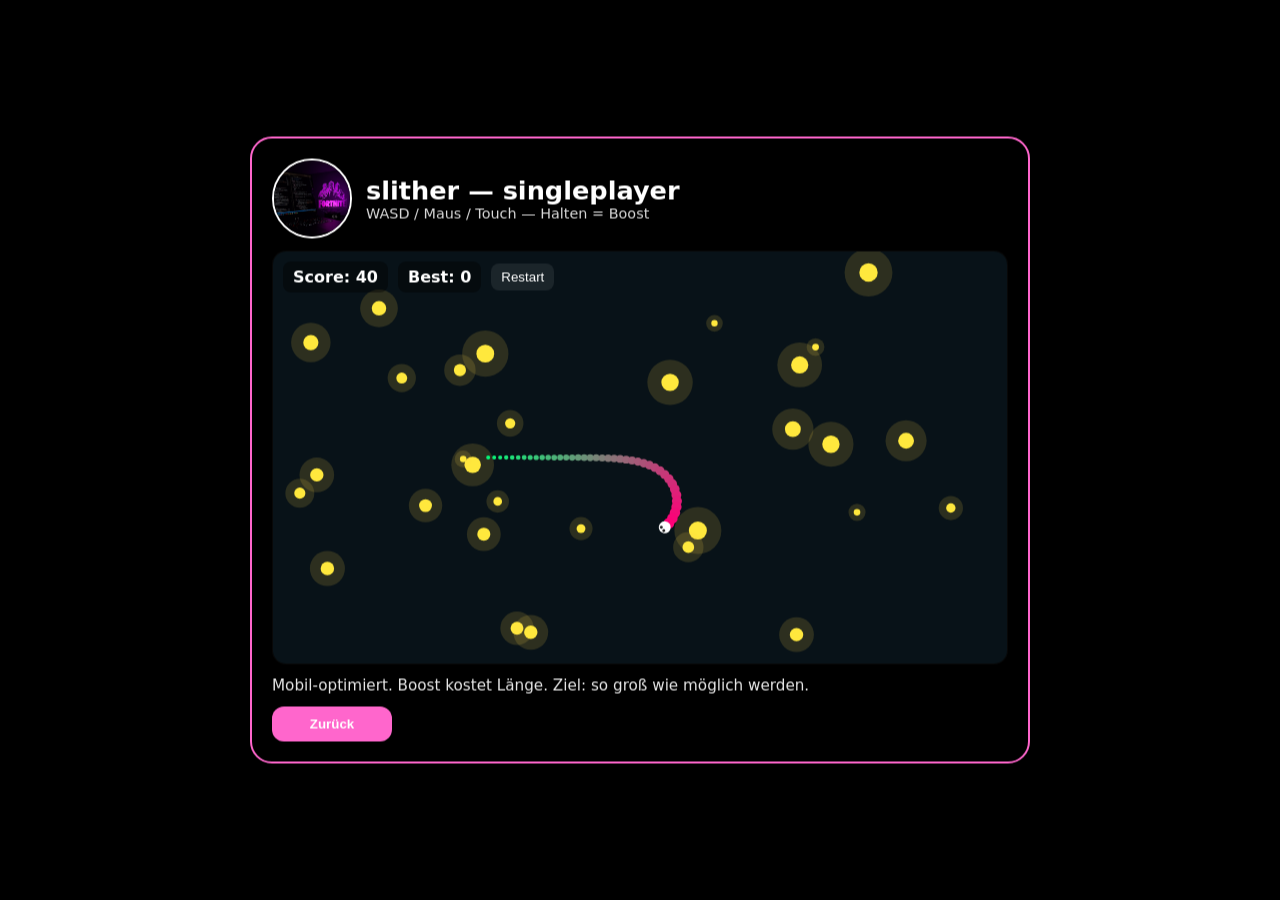
==== index.html @ e1069ec0 "x" ====
<!doctype html>
<html lang="de">
<head>
  <meta charset="utf-8" />
  <meta name="viewport" content="width=device-width,initial-scale=1" />
  <title>moritz.gg — Playground</title>
  <link rel="stylesheet" href="game.css">
</head>
<body>
  <!-- Hintergrundvideo (nutze deine Assets) -->
  <video autoplay muted loop id="bg-video" class="bg-video">
    <source src="Assets/mecoding.mp4" type="video/mp4">
  </video>

  <!-- Einzige Karte in der Mitte -->
  <div class="card game-card" role="main" aria-label="Game card">
    <div class="card-header">
      <img src="Assets/medeving.jpg" class="profile-pic" alt="moritz">
      <div class="header-info">
        <h1 class="underline-animate">slither — singleplayer</h1>
        <div class="sub">WASD / Maus / Touch — Halten = Boost</div>
      </div>
    </div>

    <div class="canvas-wrap">
      <canvas id="game-canvas"></canvas>
      <div id="hud">
        <div id="score">Score: 0</div>
        <div id="best">Best: 0</div>
        <button id="restart" class="small-btn">Restart</button>
      </div>
    </div>

    <p class="card-text small">
      Mobil-optimiert. Boost kostet Länge. Ziel: so groß wie möglich werden.
    </p>
    <button id="back" class="card-play-btn small">Zurück</button>
  </div>

  <script src="game.js"></script>
</body>
</html>
---- game.css ----
/* game.css - minimal, basiert auf deinem Stil */
@font-face {
  font-family: 'Burbank';
  src: url('Assets/burbankbigcondensed_black.otf') format('opentype');
}

* { box-sizing: border-box; }
html,body { height:100%; margin:0; font-family: 'Burbank', system-ui, sans-serif; background:#000; color:#fff; overflow:hidden; }

.bg-video {
  position:fixed; inset:0; width:100%; height:100%; object-fit:cover; z-index:-2; filter:brightness(.6);
}

/* Card (single) */
.game-card {
  position: absolute;
  top:50%; left:50%;
  transform: translate(-50%,-50%);
  width: min(95vw, 780px);
  border-radius: 22px;
  padding: 20px;
  background: rgba(0,0,0,0.45);
  border: 2px solid #ff66cc;
  backdrop-filter: blur(18px);
  display:flex; flex-direction:column; gap:12px;
  box-shadow: 0 10px 40px rgba(0,0,0,0.6);
}

/* header */
.card-header { display:flex; gap:14px; align-items:center; }
.profile-pic { width:80px; height:80px; border-radius:50%; object-fit:cover; border:2px solid; }
.header-info h1 { margin:0; font-size:1.6rem; color:inherit; }
.header-info .sub { font-size:0.9rem; opacity:0.85; }

/* canvas wrapper */
.canvas-wrap {
  position:relative;
  width:100%;
  aspect-ratio: 16 / 9;
  border-radius:14px;
  overflow:hidden;
  display:flex; align-items:center; justify-content:center;
  background: linear-gradient(180deg, rgba(0,0,0,0.25), rgba(0,0,0,0.45));
  border: 1px solid rgba(255,255,255,0.03);
}

canvas { width:100%; height:100%; display:block; touch-action:none; }

#hud {
  position:absolute; top:10px; left:10px; display:flex; gap:10px; align-items:center; z-index:5;
}
#score, #best { background: rgba(0,0,0,0.4); padding:6px 10px; border-radius:8px; font-weight:700; }
.small-btn { background: rgba(255,255,255,0.08); color:#fff; border:none; padding:6px 10px; border-radius:8px; cursor:pointer; }

/* footer controls */
.card-text { margin:0; font-size:0.95rem; opacity:0.9; }
.card-play-btn.small { width:120px; padding:10px; border-radius:12px; background:#ff66cc; border:none; color:#fff; font-weight:800; cursor:pointer; }

/* responsive adjust */
@media (max-width:600px) {
  .game-card { width:94vw; padding:14px; border-radius:16px; }
  .profile-pic { width:64px; height:64px; }
  .header-info h1 { font-size:1.2rem; }
}
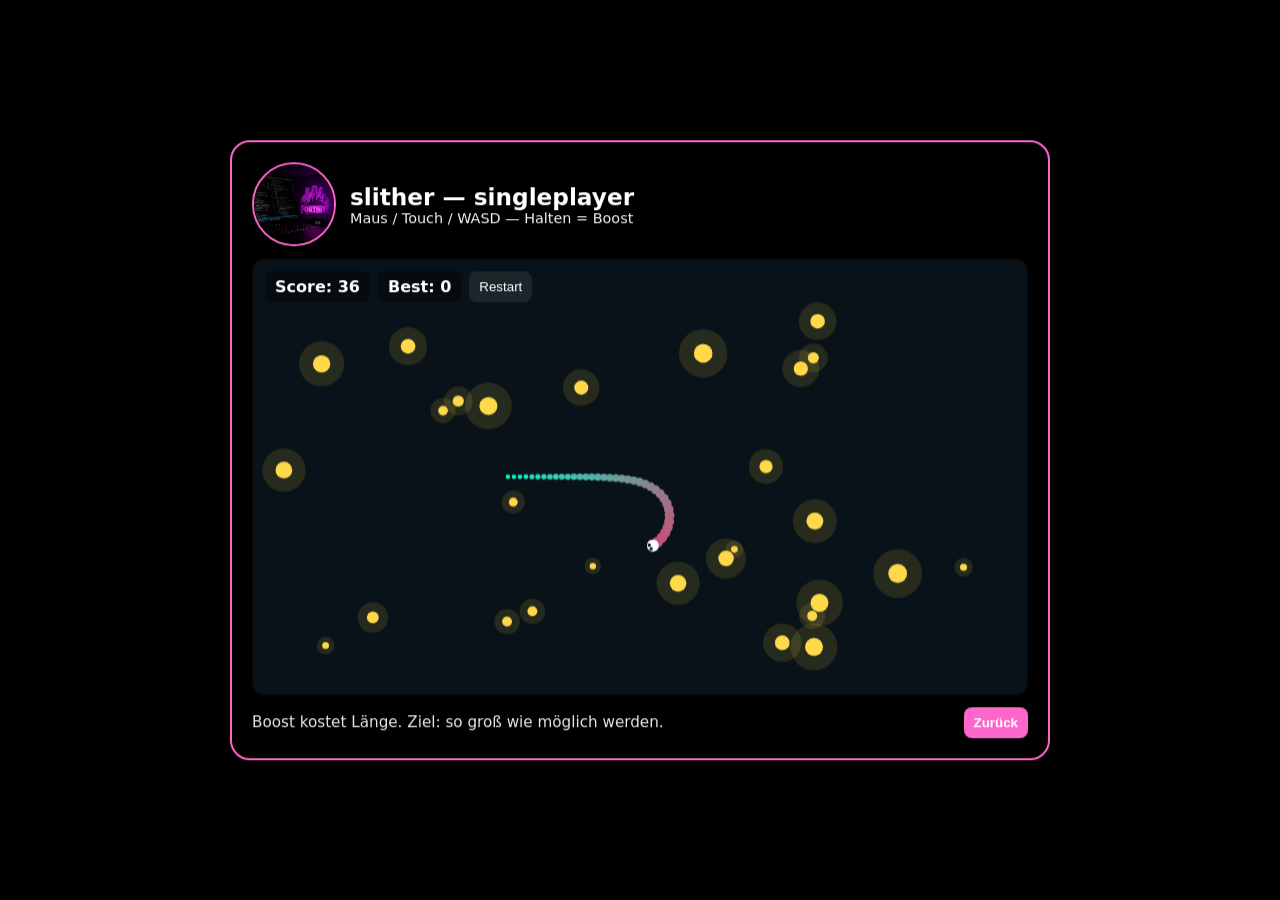
==== commit 22828356: "x" ====
--- a/index.html
+++ b/index.html
@@ -3,39 +3,43 @@
 <head>
   <meta charset="utf-8" />
   <meta name="viewport" content="width=device-width,initial-scale=1" />
-  <title>moritz.gg — Playground</title>
+  <title>moritz.gg — Game</title>
   <link rel="stylesheet" href="game.css">
 </head>
 <body>
-  <!-- Hintergrundvideo (nutze deine Assets) -->
-  <video autoplay muted loop id="bg-video" class="bg-video">
+  <!-- Hintergrundvideo (hinter allem) -->
+  <video id="bg-video" autoplay muted loop playsinline>
     <source src="Assets/mecoding.mp4" type="video/mp4">
   </video>
 
-  <!-- Einzige Karte in der Mitte -->
-  <div class="card game-card" role="main" aria-label="Game card">
-    <div class="card-header">
+  <!-- Zentrierte Card mit Blur — eine Karte -->
+  <main class="card game-card" role="main" aria-label="Game card">
+    <header class="card-header">
       <img src="Assets/medeving.jpg" class="profile-pic" alt="moritz">
       <div class="header-info">
-        <h1 class="underline-animate">slither — singleplayer</h1>
-        <div class="sub">WASD / Maus / Touch — Halten = Boost</div>
+        <h1 class="title">slither — singleplayer</h1>
+        <div class="sub">Maus / Touch / WASD — Halten = Boost</div>
+      </div>
+    </header>
+
+    <div class="canvas-wrap" id="canvas-wrap">
+      <!-- Canvas füllt nur die Card-Area, transparente Hintergründe, Video sichtbar -->
+      <canvas id="game-canvas" tabindex="0" aria-label="Spielbereich"></canvas>
+
+      <div id="hud">
+        <div id="score">Score: 0</div>
+        <div id="best">Best: 0</div>
+        <button id="restart" class="btn">Restart</button>
       </div>
     </div>
 
-    <div class="canvas-wrap">
-      <canvas id="game-canvas"></canvas>
-      <div id="hud">
-        <div id="score">Score: 0</div>
-        <div id="best">Best: 0</div>
-        <button id="restart" class="small-btn">Restart</button>
+    <footer class="card-footer">
+      <p class="info">Boost kostet Länge. Ziel: so groß wie möglich werden.</p>
+      <div>
+        <button id="back" class="btn primary">Zurück</button>
       </div>
-    </div>
-
-    <p class="card-text small">
-      Mobil-optimiert. Boost kostet Länge. Ziel: so groß wie möglich werden.
-    </p>
-    <button id="back" class="card-play-btn small">Zurück</button>
-  </div>
+    </footer>
+  </main>
 
   <script src="game.js"></script>
 </body>
--- a/game.css
+++ b/game.css
@@ -1,64 +1,79 @@
-/* game.css - minimal, basiert auf deinem Stil */
-@font-face {
-  font-family: 'Burbank';
-  src: url('Assets/burbankbigcondensed_black.otf') format('opentype');
+/* game.css - card + canvas inside card, video behind */
+:root{
+  --card-color:#ff66cc;
+  --glass: rgba(0,0,0,0.42);
+  --radius:20px;
+  --pad:20px;
+  --font: system-ui, "Burbank", sans-serif;
 }
 
-* { box-sizing: border-box; }
-html,body { height:100%; margin:0; font-family: 'Burbank', system-ui, sans-serif; background:#000; color:#fff; overflow:hidden; }
+*{box-sizing:border-box}
+html,body{height:100%;margin:0;font-family:var(--font);color:#fff;overflow:hidden;background:#000}
 
-.bg-video {
-  position:fixed; inset:0; width:100%; height:100%; object-fit:cover; z-index:-2; filter:brightness(.6);
+/* background video behind everything */
+#bg-video{
+  position:fixed;inset:0;width:100%;height:100%;object-fit:cover;z-index:-2;
+  filter:brightness(.6) saturate(.95);
 }
 
-/* Card (single) */
-.game-card {
-  position: absolute;
-  top:50%; left:50%;
-  transform: translate(-50%,-50%);
-  width: min(95vw, 780px);
-  border-radius: 22px;
-  padding: 20px;
-  background: rgba(0,0,0,0.45);
-  border: 2px solid #ff66cc;
-  backdrop-filter: blur(18px);
+/* centered card (single) */
+.game-card{
+  position:absolute;
+  left:50%; top:50%;
+  transform:translate(-50%,-50%);
+  width:min(96vw,820px);
+  padding:var(--pad);
+  border-radius:var(--radius);
+  background: linear-gradient(180deg, rgba(0,0,0,0.28), rgba(0,0,0,0.36));
+  border: 2px solid var(--card-color);
+  backdrop-filter: blur(14px);
   display:flex; flex-direction:column; gap:12px;
-  box-shadow: 0 10px 40px rgba(0,0,0,0.6);
+  z-index:2;
+  box-shadow: 0 20px 60px rgba(0,0,0,0.55);
 }
 
 /* header */
-.card-header { display:flex; gap:14px; align-items:center; }
-.profile-pic { width:80px; height:80px; border-radius:50%; object-fit:cover; border:2px solid; }
-.header-info h1 { margin:0; font-size:1.6rem; color:inherit; }
-.header-info .sub { font-size:0.9rem; opacity:0.85; }
+.card-header{display:flex;gap:14px;align-items:center}
+.profile-pic{width:84px;height:84px;border-radius:50%;object-fit:cover;border:2px solid var(--card-color)}
+.title{margin:0;font-size:1.45rem}
+.sub{font-size:.9rem;opacity:.95}
 
-/* canvas wrapper */
-.canvas-wrap {
+/* canvas wrapper: aspect ratio like your card, canvas fills it */
+.canvas-wrap{
   position:relative;
   width:100%;
   aspect-ratio: 16 / 9;
-  border-radius:14px;
+  border-radius:12px;
   overflow:hidden;
+  background: rgba(0,0,0,0.12); /* slightly darker so canvas content is visible */
   display:flex; align-items:center; justify-content:center;
-  background: linear-gradient(180deg, rgba(0,0,0,0.25), rgba(0,0,0,0.45));
   border: 1px solid rgba(255,255,255,0.03);
 }
 
-canvas { width:100%; height:100%; display:block; touch-action:none; }
+/* canvas fills the wrapper exactly and is transparent so video shows behind */
+#game-canvas{
+  width:100%;
+  height:100%;
+  display:block;
+  background:transparent;
+  touch-action:none;
+  z-index:1;
+}
 
-#hud {
-  position:absolute; top:10px; left:10px; display:flex; gap:10px; align-items:center; z-index:5;
+/* HUD inside wrapper */
+#hud{position:absolute;left:12px;top:12px;display:flex;gap:8px;align-items:center;z-index:6}
+#score,#best{background:rgba(0,0,0,0.38);padding:6px 10px;border-radius:8px;font-weight:700}
+.btn{background:rgba(255,255,255,0.08);color:#fff;border:none;padding:8px 10px;border-radius:8px;cursor:pointer}
+.btn.primary{background:var(--card-color);font-weight:800}
+
+/* footer */
+.card-footer{display:flex;justify-content:space-between;align-items:center}
+.info{margin:0;opacity:.9;font-size:.95rem}
+
+/* responsive */
+@media (max-width:600px){
+  .profile-pic{width:64px;height:64px}
+  .title{font-size:1.05rem}
+  .game-card{width:95vw;padding:14px;border-radius:14px}
+  #hud{left:8px;top:8px}
 }
-#score, #best { background: rgba(0,0,0,0.4); padding:6px 10px; border-radius:8px; font-weight:700; }
-.small-btn { background: rgba(255,255,255,0.08); color:#fff; border:none; padding:6px 10px; border-radius:8px; cursor:pointer; }
-
-/* footer controls */
-.card-text { margin:0; font-size:0.95rem; opacity:0.9; }
-.card-play-btn.small { width:120px; padding:10px; border-radius:12px; background:#ff66cc; border:none; color:#fff; font-weight:800; cursor:pointer; }
-
-/* responsive adjust */
-@media (max-width:600px) {
-  .game-card { width:94vw; padding:14px; border-radius:16px; }
-  .profile-pic { width:64px; height:64px; }
-  .header-info h1 { font-size:1.2rem; }
-}
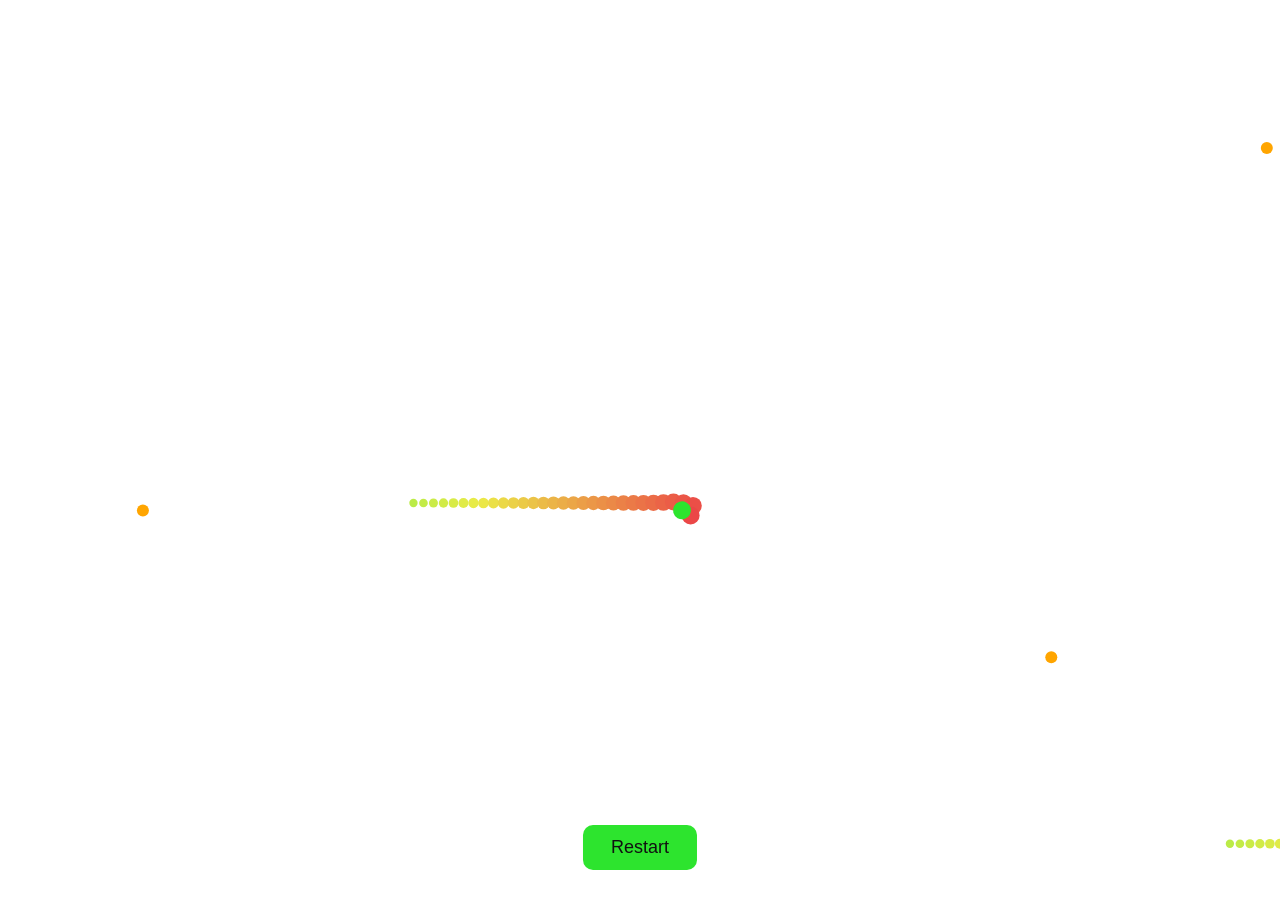
==== commit 89d9ca12: "x" ====
--- a/index.html
+++ b/index.html
@@ -1,46 +1,22 @@
-<!doctype html>
+<!DOCTYPE html>
 <html lang="de">
 <head>
-  <meta charset="utf-8" />
-  <meta name="viewport" content="width=device-width,initial-scale=1" />
-  <title>moritz.gg — Game</title>
-  <link rel="stylesheet" href="game.css">
+    <meta charset="UTF-8">
+    <meta name="viewport" content="width=device-width, initial-scale=1.0">
+    <title>Slither Clone</title>
+    <link rel="stylesheet" href="style.css">
 </head>
 <body>
-  <!-- Hintergrundvideo (hinter allem) -->
-  <video id="bg-video" autoplay muted loop playsinline>
-    <source src="Assets/mecoding.mp4" type="video/mp4">
-  </video>
+    <video autoplay muted loop id="bg-video">
+        <source src="deinvideo.mp4" type="video/mp4">
+    </video>
 
-  <!-- Zentrierte Card mit Blur — eine Karte -->
-  <main class="card game-card" role="main" aria-label="Game card">
-    <header class="card-header">
-      <img src="Assets/medeving.jpg" class="profile-pic" alt="moritz">
-      <div class="header-info">
-        <h1 class="title">slither — singleplayer</h1>
-        <div class="sub">Maus / Touch / WASD — Halten = Boost</div>
-      </div>
-    </header>
-
-    <div class="canvas-wrap" id="canvas-wrap">
-      <!-- Canvas füllt nur die Card-Area, transparente Hintergründe, Video sichtbar -->
-      <canvas id="game-canvas" tabindex="0" aria-label="Spielbereich"></canvas>
-
-      <div id="hud">
-        <div id="score">Score: 0</div>
-        <div id="best">Best: 0</div>
-        <button id="restart" class="btn">Restart</button>
-      </div>
+    <div class="canvas-wrap">
+        <canvas id="gameCanvas"></canvas>
     </div>
 
-    <footer class="card-footer">
-      <p class="info">Boost kostet Länge. Ziel: so groß wie möglich werden.</p>
-      <div>
-        <button id="back" class="btn primary">Zurück</button>
-      </div>
-    </footer>
-  </main>
+    <button id="restart" class="btn primary">Restart</button>
 
-  <script src="game.js"></script>
+    <script src="script.js"></script>
 </body>
 </html>
--- a/style.css
+++ b/style.css
@@ -0,0 +1,59 @@
+* {
+  margin: 0;
+  padding: 0;
+  box-sizing: border-box;
+}
+
+body, html {
+  width: 100%;
+  height: 100%;
+  overflow: hidden;
+  font-family: sans-serif;
+}
+
+#bg-video {
+  position: fixed;
+  top: 0;
+  left: 0;
+  width: 100%;
+  height: 100%;
+  object-fit: cover;
+  filter: blur(8px) brightness(0.5);
+  z-index: 0;
+}
+
+.canvas-wrap {
+  position: fixed;
+  top: 0;
+  left: 0;
+  width: 100%;
+  height: 100%;
+  z-index: 1;
+}
+
+#gameCanvas {
+  width: 100%;
+  height: 100%;
+  display: block;
+  background: transparent;
+}
+
+#restart {
+  position: fixed;
+  bottom: 30px;
+  left: 50%;
+  transform: translateX(-50%);
+  padding: 12px 28px;
+  background: #2de42e;
+  color: #111;
+  border: none;
+  border-radius: 10px;
+  font-size: 18px;
+  cursor: pointer;
+  z-index: 10;
+  pointer-events: auto;
+}
+
+#restart:active {
+  transform: translateX(-50%) scale(0.95);
+}
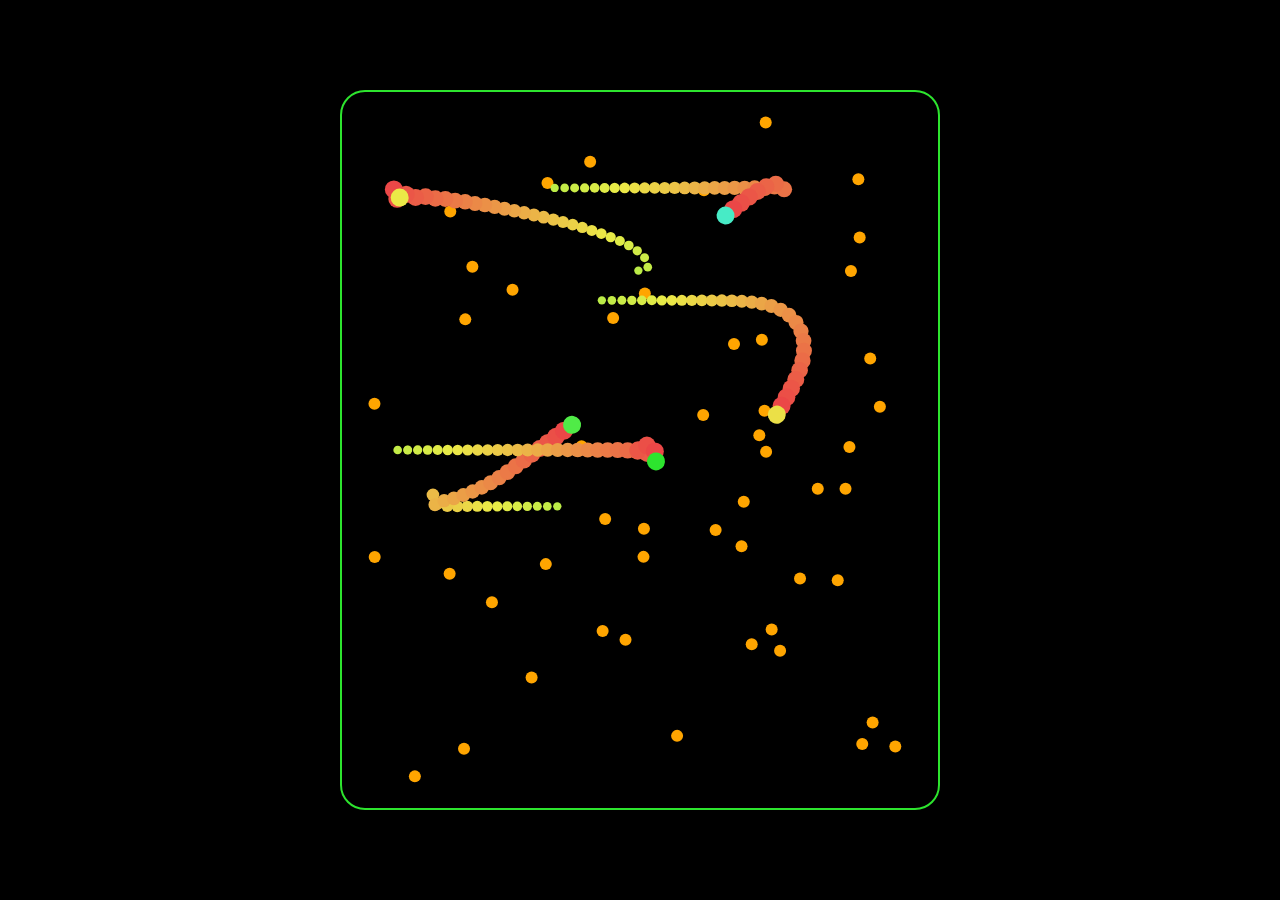
==== commit 43b8ba25: "x" ====
--- a/index.html
+++ b/index.html
@@ -1,22 +1,24 @@
 <!DOCTYPE html>
 <html lang="de">
 <head>
-    <meta charset="UTF-8">
-    <meta name="viewport" content="width=device-width, initial-scale=1.0">
-    <title>Slither Clone</title>
-    <link rel="stylesheet" href="style.css">
+<meta charset="UTF-8">
+<meta name="viewport" content="width=device-width, initial-scale=1.0">
+<title>Slither Karte</title>
+<link rel="stylesheet" href="style.css">
 </head>
 <body>
-    <video autoplay muted loop id="bg-video">
-        <source src="deinvideo.mp4" type="video/mp4">
-    </video>
 
-    <div class="canvas-wrap">
-        <canvas id="gameCanvas"></canvas>
-    </div>
+<!-- Hintergrundvideo -->
+<video autoplay muted loop id="bg-video" class="bg-video">
+  <source src="Assets/mecoding.mp4" type="video/mp4">
+</video>
 
-    <button id="restart" class="btn primary">Restart</button>
+<!-- Karte -->
+<div class="card">
+  <canvas id="gameCanvas"></canvas>
+  <button id="restart" class="card-play-btn hidden">Restart</button>
+</div>
 
-    <script src="script.js"></script>
+<script src="script.js"></script>
 </body>
 </html>
--- a/style.css
+++ b/style.css
@@ -1,59 +1,66 @@
-* {
-  margin: 0;
-  padding: 0;
-  box-sizing: border-box;
+@font-face {
+  font-family: 'Burbank';
+  src: url('Assets/burbankbigcondensed_black.otf') format('opentype');
 }
 
 body, html {
+  margin: 0;
+  padding: 0;
   width: 100%;
   height: 100%;
   overflow: hidden;
-  font-family: sans-serif;
+  font-family: 'Burbank', sans-serif;
+  background: #000;
 }
 
-#bg-video {
+.bg-video {
   position: fixed;
-  top: 0;
-  left: 0;
-  width: 100%;
-  height: 100%;
+  top:0; left:0;
+  width:100%; height:100%;
   object-fit: cover;
-  filter: blur(8px) brightness(0.5);
-  z-index: 0;
+  z-index:-1;
 }
 
-.canvas-wrap {
-  position: fixed;
-  top: 0;
-  left: 0;
-  width: 100%;
-  height: 100%;
-  z-index: 1;
+.card {
+  position: absolute;
+  top: 50%;
+  left: 50%;
+  width: 90vw;
+  max-width: 600px;
+  height: 80vh;
+  transform: translate(-50%, -50%);
+  border-radius: 25px;
+  padding: 20px;
+  backdrop-filter: blur(20px);
+  background: rgba(0,0,0,0.5);
+  border: 2px solid #2de42e;
+  box-sizing: border-box;
+  display: flex;
+  flex-direction: column;
+  justify-content: center;
+  align-items: center;
 }
 
 #gameCanvas {
   width: 100%;
   height: 100%;
-  display: block;
+  border-radius: 20px;
   background: transparent;
 }
 
-#restart {
-  position: fixed;
-  bottom: 30px;
-  left: 50%;
-  transform: translateX(-50%);
-  padding: 12px 28px;
+.card-play-btn {
+  margin-top: 10px;
+  padding: 15px 0;
+  width: 50%;
+  border-radius: 15px;
   background: #2de42e;
-  color: #111;
   border: none;
-  border-radius: 10px;
-  font-size: 18px;
+  color: #fff;
+  font-family: 'Burbank', sans-serif;
+  font-size: 1.5rem;
+  font-weight: bold;
   cursor: pointer;
-  z-index: 10;
-  pointer-events: auto;
+  box-shadow: 0 0 20px #2de42e;
 }
 
-#restart:active {
-  transform: translateX(-50%) scale(0.95);
-}
+.card-play-btn.hidden { display: none; }
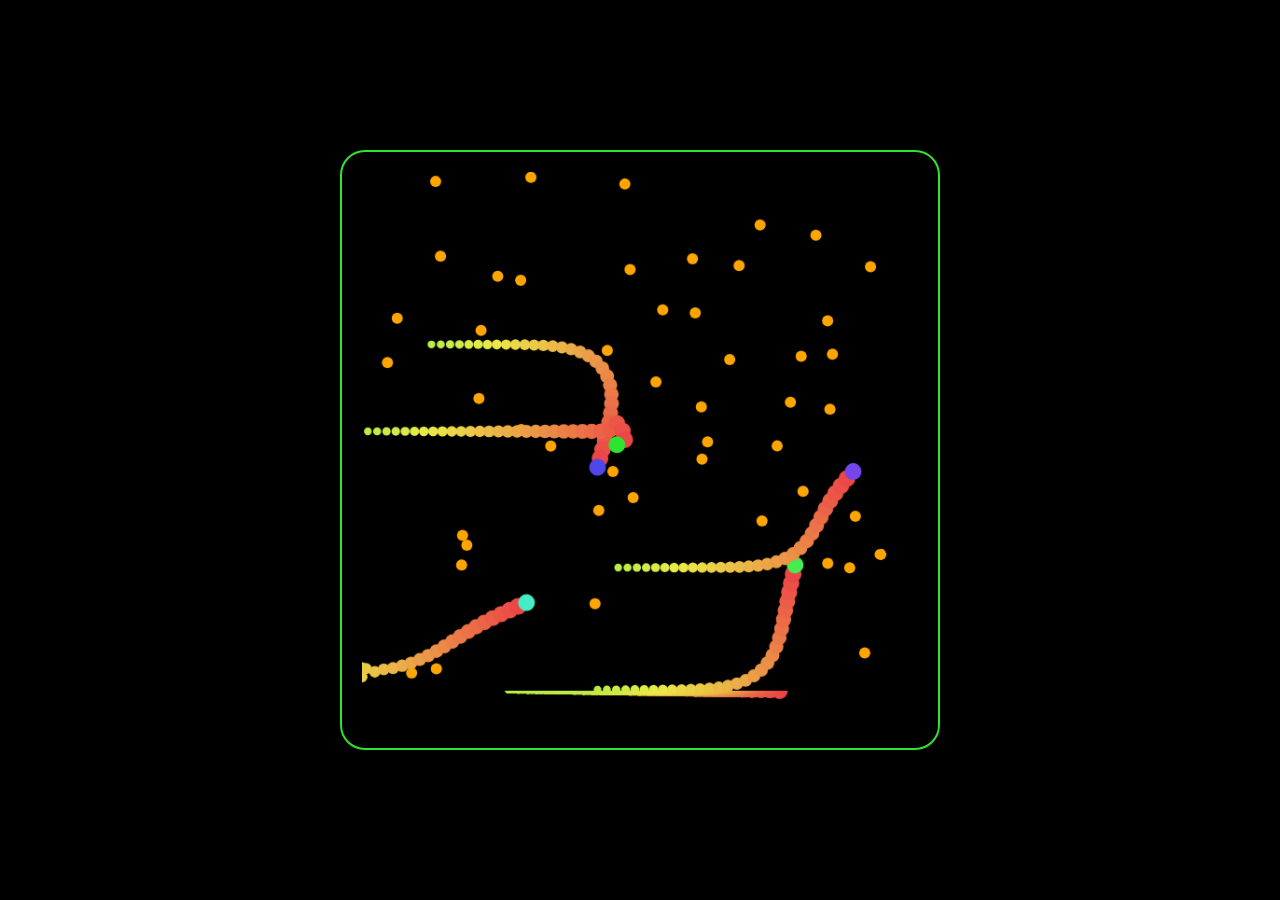
==== commit dfe9fd64: "x" ====
--- a/index.html
+++ b/index.html
@@ -3,7 +3,7 @@
 <head>
 <meta charset="UTF-8">
 <meta name="viewport" content="width=device-width, initial-scale=1.0">
-<title>Slither Karte</title>
+<title>Slither in Karte</title>
 <link rel="stylesheet" href="style.css">
 </head>
 <body>
@@ -19,6 +19,6 @@
   <button id="restart" class="card-play-btn hidden">Restart</button>
 </div>
 
+</body>
 <script src="script.js"></script>
-</body>
 </html>
--- a/style.css
+++ b/style.css
@@ -28,6 +28,7 @@
   width: 90vw;
   max-width: 600px;
   height: 80vh;
+  max-height: 600px;
   transform: translate(-50%, -50%);
   border-radius: 25px;
   padding: 20px;
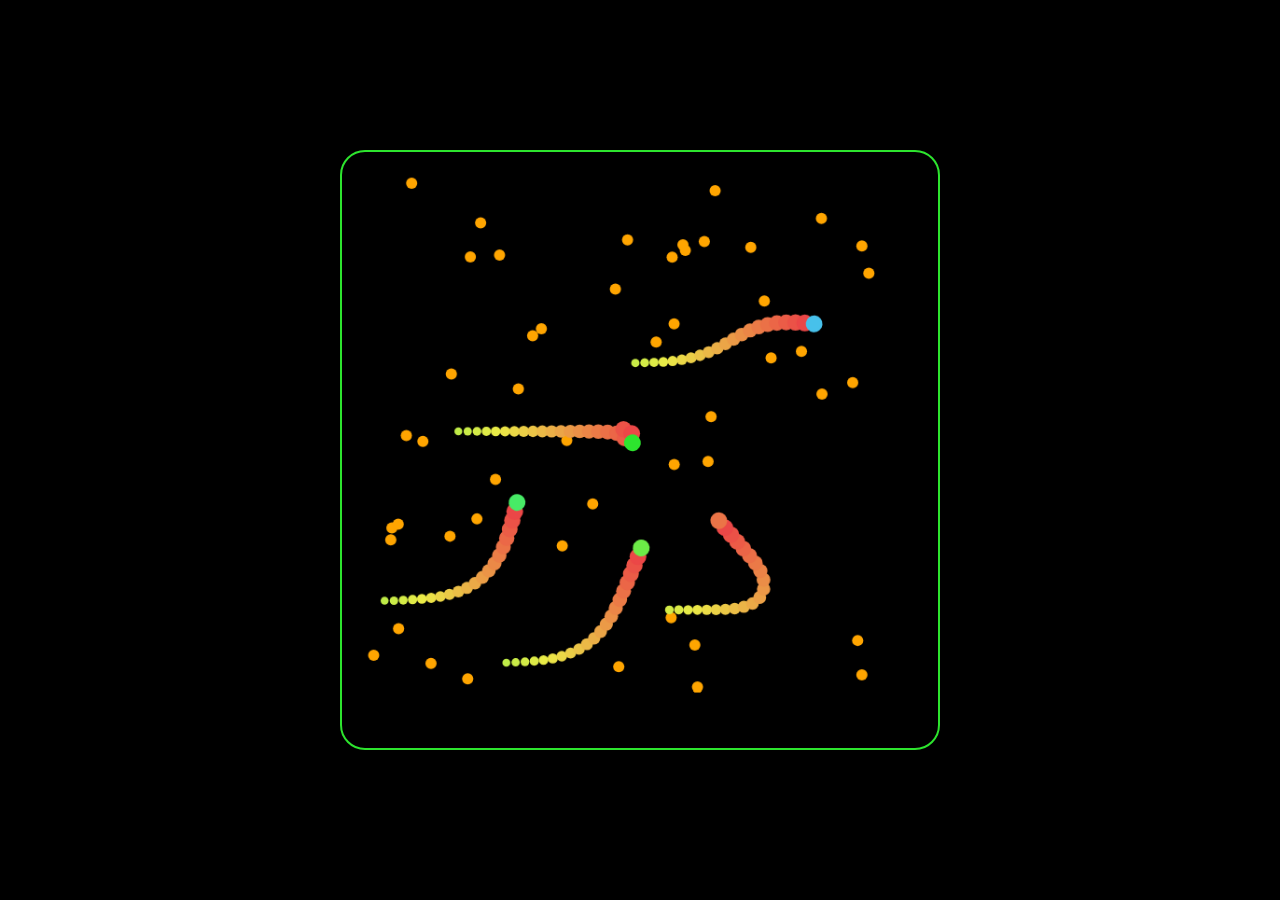
==== commit 155c3fbb: "x" ====
--- a/index.html
+++ b/index.html
@@ -8,17 +8,15 @@
 </head>
 <body>
 
-<!-- Hintergrundvideo -->
 <video autoplay muted loop id="bg-video" class="bg-video">
   <source src="Assets/mecoding.mp4" type="video/mp4">
 </video>
 
-<!-- Karte -->
 <div class="card">
   <canvas id="gameCanvas"></canvas>
   <button id="restart" class="card-play-btn hidden">Restart</button>
 </div>
 
+<script src="script.js"></script>
 </body>
-<script src="script.js"></script>
 </html>
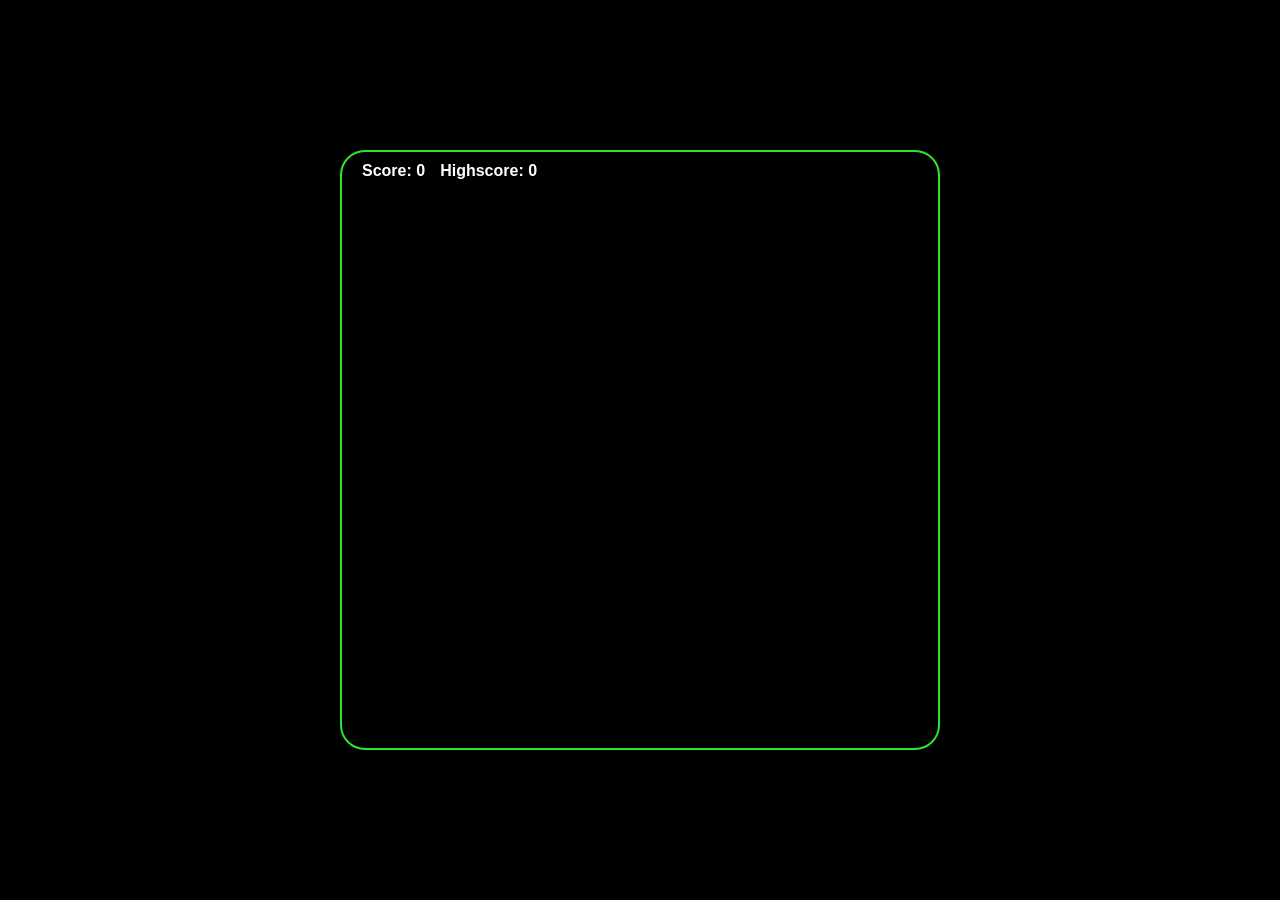
==== commit 5c1f747a: "x" ====
--- a/index.html
+++ b/index.html
@@ -14,6 +14,10 @@
 
 <div class="card">
   <canvas id="gameCanvas"></canvas>
+  <div id="scoreboard">
+    <span id="score">Score: 0</span>
+    <span id="highscore">Highscore: 0</span>
+  </div>
   <button id="restart" class="card-play-btn hidden">Restart</button>
 </div>
 
--- a/style.css
+++ b/style.css
@@ -49,6 +49,18 @@
   background: transparent;
 }
 
+#scoreboard {
+  position: absolute;
+  top: 10px;
+  left: 20px;
+  color: #fff;
+  font-size: 1rem;
+  display: flex;
+  gap: 15px;
+  font-weight: bold;
+  text-shadow: 0 0 5px #000;
+}
+
 .card-play-btn {
   margin-top: 10px;
   padding: 15px 0;
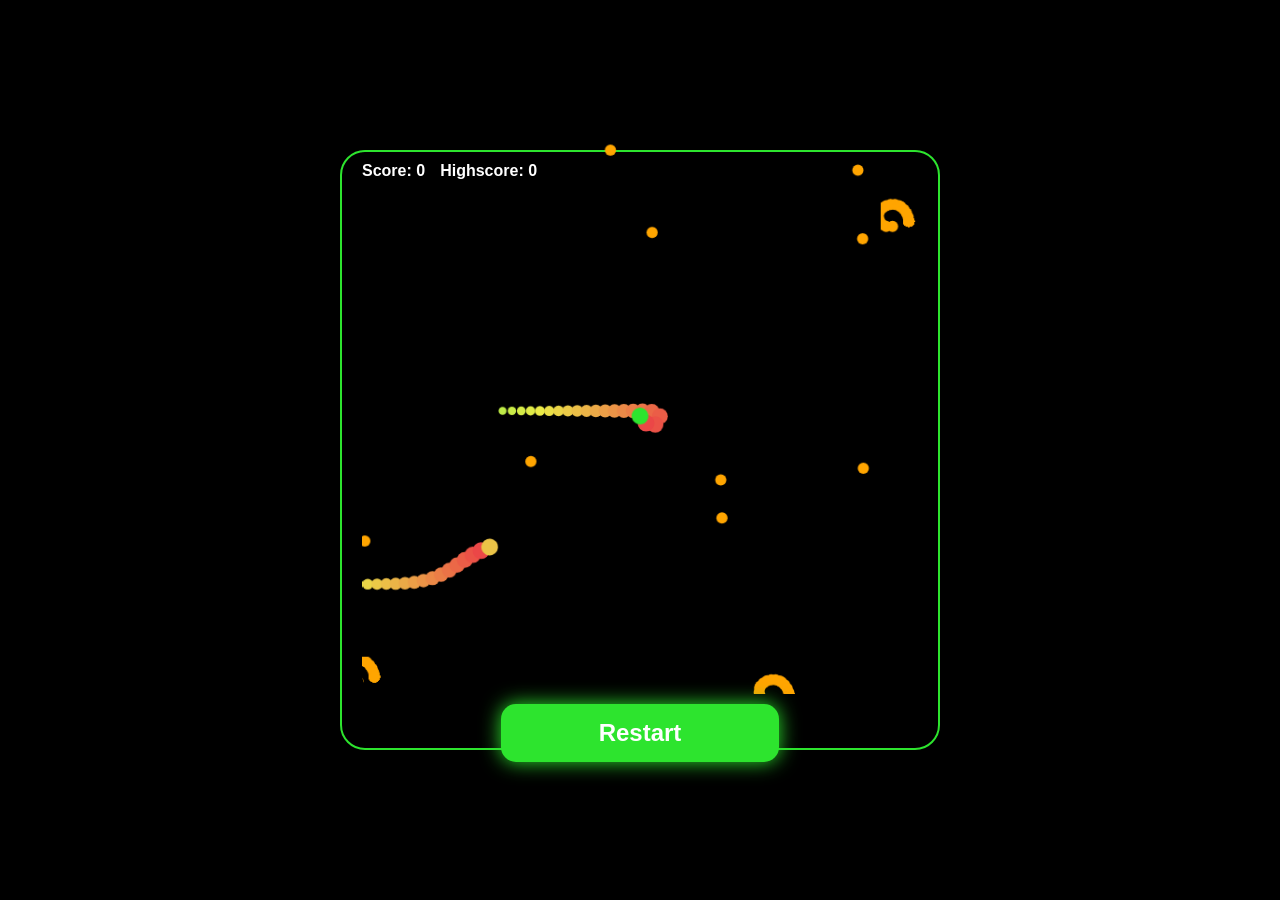
==== commit de0f9bb3: "x" ====
--- a/index.html
+++ b/index.html
@@ -3,7 +3,7 @@
 <head>
 <meta charset="UTF-8">
 <meta name="viewport" content="width=device-width, initial-scale=1.0">
-<title>Slither in Karte</title>
+<title>Slither.io Karte</title>
 <link rel="stylesheet" href="style.css">
 </head>
 <body>
